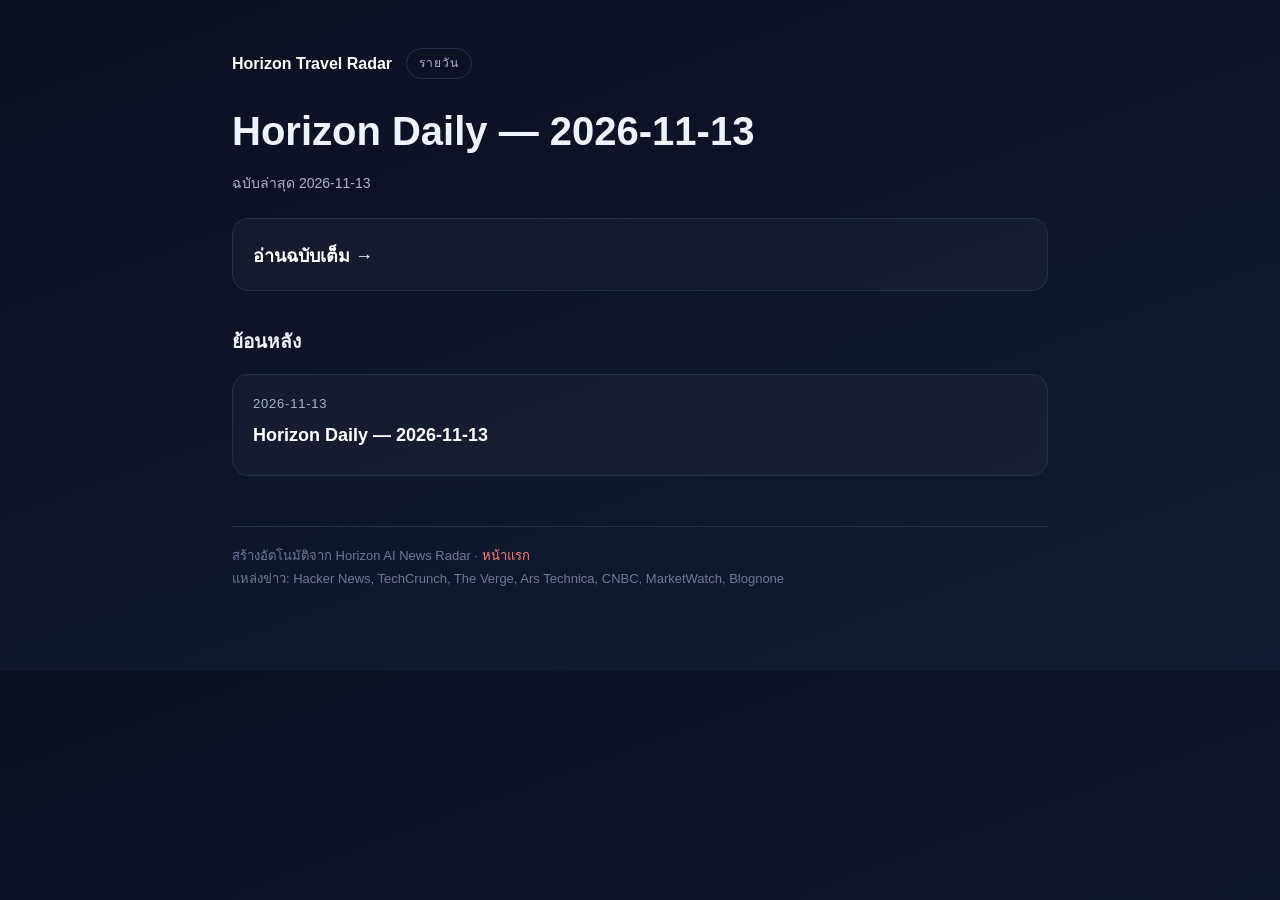
==== docs/index.html @ 7f68d259 "Horizon Travel Radar: Thai travel briefing (2026-11-13)" ====
<!doctype html>
<html lang="th"><head>
<meta charset="utf-8">
<meta name="viewport" content="width=device-width,initial-scale=1">
<title>Horizon Travel Radar — สรุปข่าวภาษาไทยรายวัน</title>
<meta name="description" content="Horizon AI News Radar — สรุปข่าว AI/เทคโนโลยี/การเงิน ภาษาไทยรายวัน">
<meta property="og:title" content="Horizon Travel Radar — สรุปข่าวภาษาไทยรายวัน">
<meta property="og:description" content="สรุปข่าว AI/Tech/Finance ภาษาไทยรายวัน">

<link rel="stylesheet" href="assets/style.css">
</head><body><div class="wrap">
<header class="top">
  <a href="index.html" style="color:#fff;font-weight:700;font-size:16px">Horizon Travel Radar</a>
  <span class="badge">รายวัน</span>
</header>
<h1>Horizon Daily — 2026-11-13</h1><p class="meta">ฉบับล่าสุด 2026-11-13</p><a class="card" href="2026-11-13.html"><div class="t">อ่านฉบับเต็ม →</div></a><h2 style='font-size:19px;margin-top:34px'>ย้อนหลัง</h2><a class="card" href="2026-11-13.html"><div class="d">2026-11-13</div><div class="t">Horizon Daily — 2026-11-13</div><div class="s"></div></a>
<footer>
  สร้างอัตโนมัติจาก Horizon AI News Radar · <a href="https://tstevy3a.github.io/horizon-travel-radar/">หน้าแรก</a><br>
  แหล่งข่าว: Hacker News, TechCrunch, The Verge, Ars Technica, CNBC, MarketWatch, Blognone
</footer>
</div></body></html>
---- docs/assets/style.css ----
:root{--ink:#0b1020;--ink2:#121b33;--accent:#ff3b30;--muted:#a8b5cd;--line:#24304d}
*{box-sizing:border-box}
body{margin:0;background:linear-gradient(160deg,var(--ink),var(--ink2));color:#eef2fa;
 font-family:"Sukhumvit Set","IBM Plex Sans Thai",-apple-system,BlinkMacSystemFont,"Segoe UI",sans-serif;
 line-height:1.75;-webkit-font-smoothing:antialiased}
a{color:#ff8078;text-decoration:none}a:hover{text-decoration:underline}
.wrap{max-width:860px;margin:0 auto;padding:32px 22px 80px}
header.top{display:flex;align-items:center;gap:14px;padding:16px 0 8px}
.badge{border:1px solid var(--line);border-radius:999px;padding:4px 12px;font-size:12px;color:var(--muted);letter-spacing:.08em}
h1{font-size:clamp(26px,4vw,40px);line-height:1.3;margin:18px 0 6px}
.meta{color:var(--muted);font-size:14px;margin-bottom:22px}
.cover{width:100%;border-radius:16px;display:block;margin:8px 0 28px;border:1px solid var(--line)}
article h2{font-size:22px;margin:38px 0 10px;padding-top:14px;border-top:1px solid var(--line)}
article h3{font-size:18px;margin:22px 0 8px;color:#fff}
article p,article li{font-size:16px}
article blockquote{margin:0 0 22px;padding:12px 16px;border-left:3px solid var(--accent);
 background:rgba(255,255,255,.04);border-radius:0 10px 10px 0;color:var(--muted);font-size:14px}
article ul{padding-left:22px}
article hr{border:0;border-top:1px dashed var(--line);margin:30px 0}
article strong{color:#fff}
article code{background:rgba(255,255,255,.08);padding:2px 6px;border-radius:6px;font-size:13px}
.card{display:block;border:1px solid var(--line);border-radius:16px;padding:18px 20px;margin:14px 0;
 background:rgba(255,255,255,.03);transition:border-color .2s}
.card:hover{border-color:#4a5a82;text-decoration:none}
.card .d{color:var(--muted);font-size:13px;letter-spacing:.06em}
.card .t{color:#fff;font-size:18px;font-weight:600;margin-top:4px}
.card .s{color:var(--muted);font-size:14px;margin-top:6px}
footer{margin-top:50px;color:#6c7a99;font-size:13px;border-top:1px solid var(--line);padding-top:18px}
nav a{margin-right:16px;font-size:14px}
@media (max-width:560px){.wrap{padding:20px 16px 60px}}
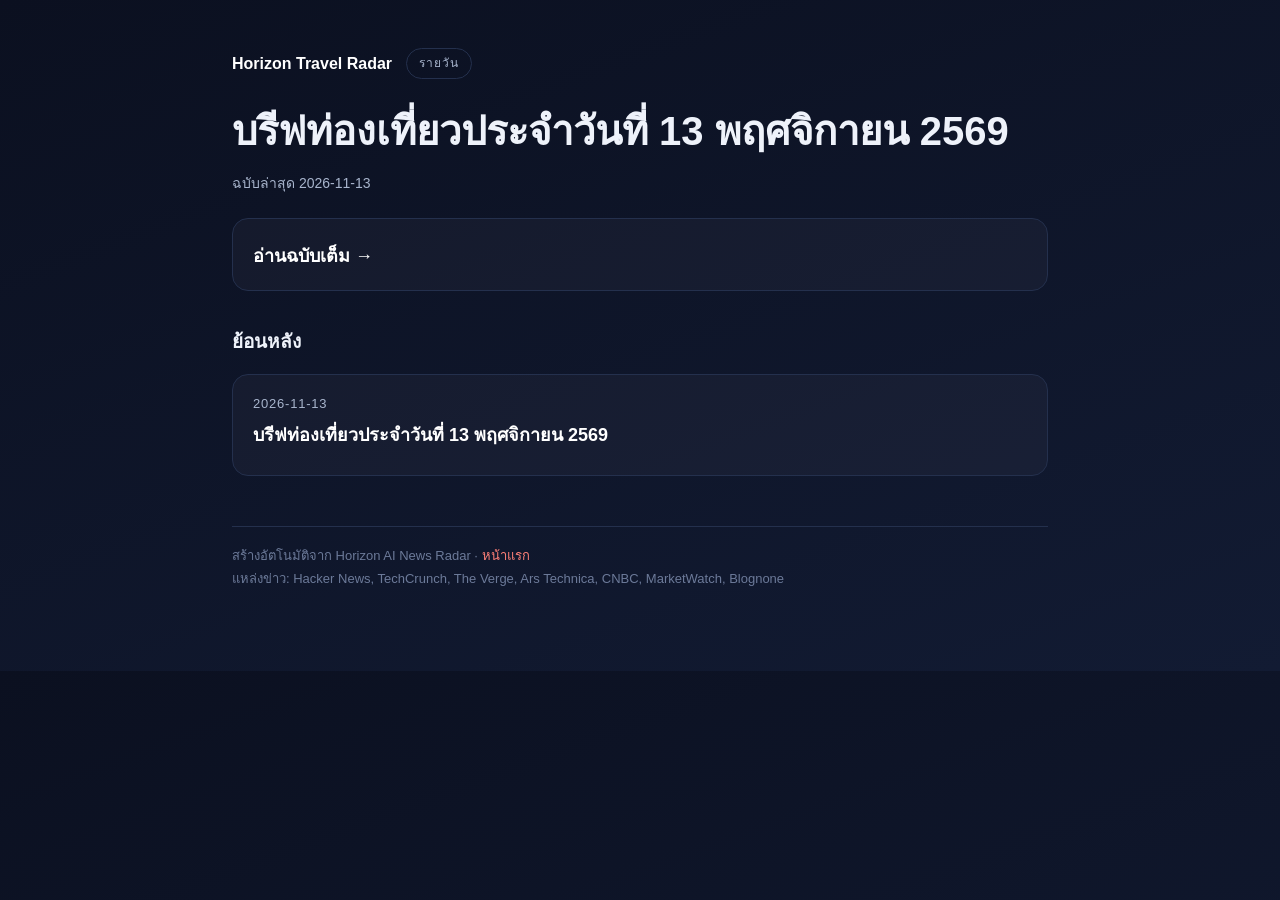
==== commit cc233606: "radar: 2026-11-13" ====
--- a/docs/index.html
+++ b/docs/index.html
@@ -13,7 +13,7 @@
   <a href="index.html" style="color:#fff;font-weight:700;font-size:16px">Horizon Travel Radar</a>
   <span class="badge">รายวัน</span>
 </header>
-<h1>Horizon Daily — 2026-11-13</h1><p class="meta">ฉบับล่าสุด 2026-11-13</p><a class="card" href="2026-11-13.html"><div class="t">อ่านฉบับเต็ม →</div></a><h2 style='font-size:19px;margin-top:34px'>ย้อนหลัง</h2><a class="card" href="2026-11-13.html"><div class="d">2026-11-13</div><div class="t">Horizon Daily — 2026-11-13</div><div class="s"></div></a>
+<h1>บรีฟท่องเที่ยวประจำวันที่ 13 พฤศจิกายน 2569</h1><p class="meta">ฉบับล่าสุด 2026-11-13</p><a class="card" href="2026-11-13.html"><div class="t">อ่านฉบับเต็ม →</div></a><h2 style='font-size:19px;margin-top:34px'>ย้อนหลัง</h2><a class="card" href="2026-11-13.html"><div class="d">2026-11-13</div><div class="t">บรีฟท่องเที่ยวประจำวันที่ 13 พฤศจิกายน 2569</div><div class="s"></div></a>
 <footer>
   สร้างอัตโนมัติจาก Horizon AI News Radar · <a href="https://tstevy3a.github.io/horizon-travel-radar/">หน้าแรก</a><br>
   แหล่งข่าว: Hacker News, TechCrunch, The Verge, Ars Technica, CNBC, MarketWatch, Blognone
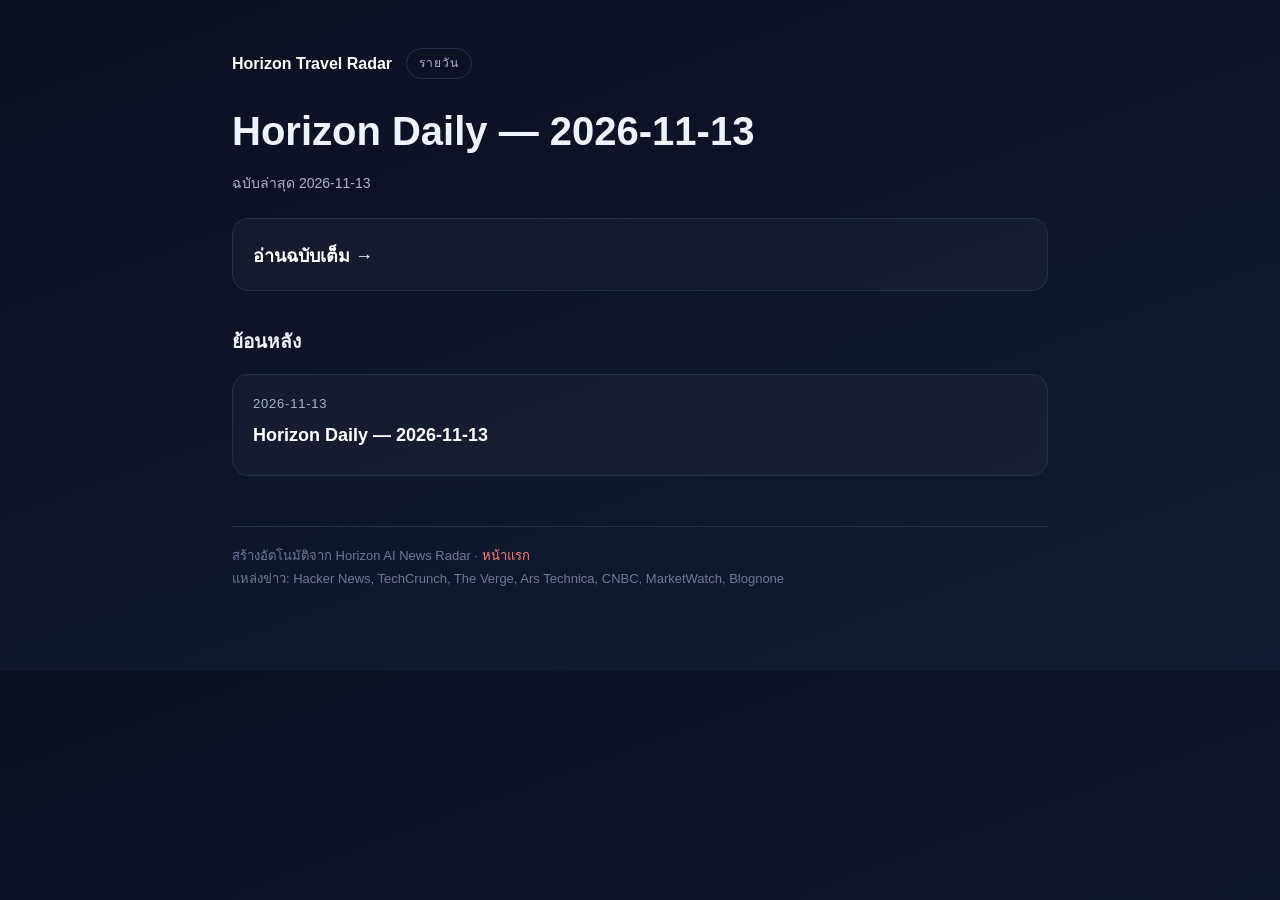
==== commit a5da9b8f: "radar: 2026-11-13" ====
--- a/docs/index.html
+++ b/docs/index.html
@@ -13,7 +13,7 @@
   <a href="index.html" style="color:#fff;font-weight:700;font-size:16px">Horizon Travel Radar</a>
   <span class="badge">รายวัน</span>
 </header>
-<h1>บรีฟท่องเที่ยวประจำวันที่ 13 พฤศจิกายน 2569</h1><p class="meta">ฉบับล่าสุด 2026-11-13</p><a class="card" href="2026-11-13.html"><div class="t">อ่านฉบับเต็ม →</div></a><h2 style='font-size:19px;margin-top:34px'>ย้อนหลัง</h2><a class="card" href="2026-11-13.html"><div class="d">2026-11-13</div><div class="t">บรีฟท่องเที่ยวประจำวันที่ 13 พฤศจิกายน 2569</div><div class="s"></div></a>
+<h1>Horizon Daily — 2026-11-13</h1><p class="meta">ฉบับล่าสุด 2026-11-13</p><a class="card" href="2026-11-13.html"><div class="t">อ่านฉบับเต็ม →</div></a><h2 style='font-size:19px;margin-top:34px'>ย้อนหลัง</h2><a class="card" href="2026-11-13.html"><div class="d">2026-11-13</div><div class="t">Horizon Daily — 2026-11-13</div><div class="s"></div></a>
 <footer>
   สร้างอัตโนมัติจาก Horizon AI News Radar · <a href="https://tstevy3a.github.io/horizon-travel-radar/">หน้าแรก</a><br>
   แหล่งข่าว: Hacker News, TechCrunch, The Verge, Ars Technica, CNBC, MarketWatch, Blognone
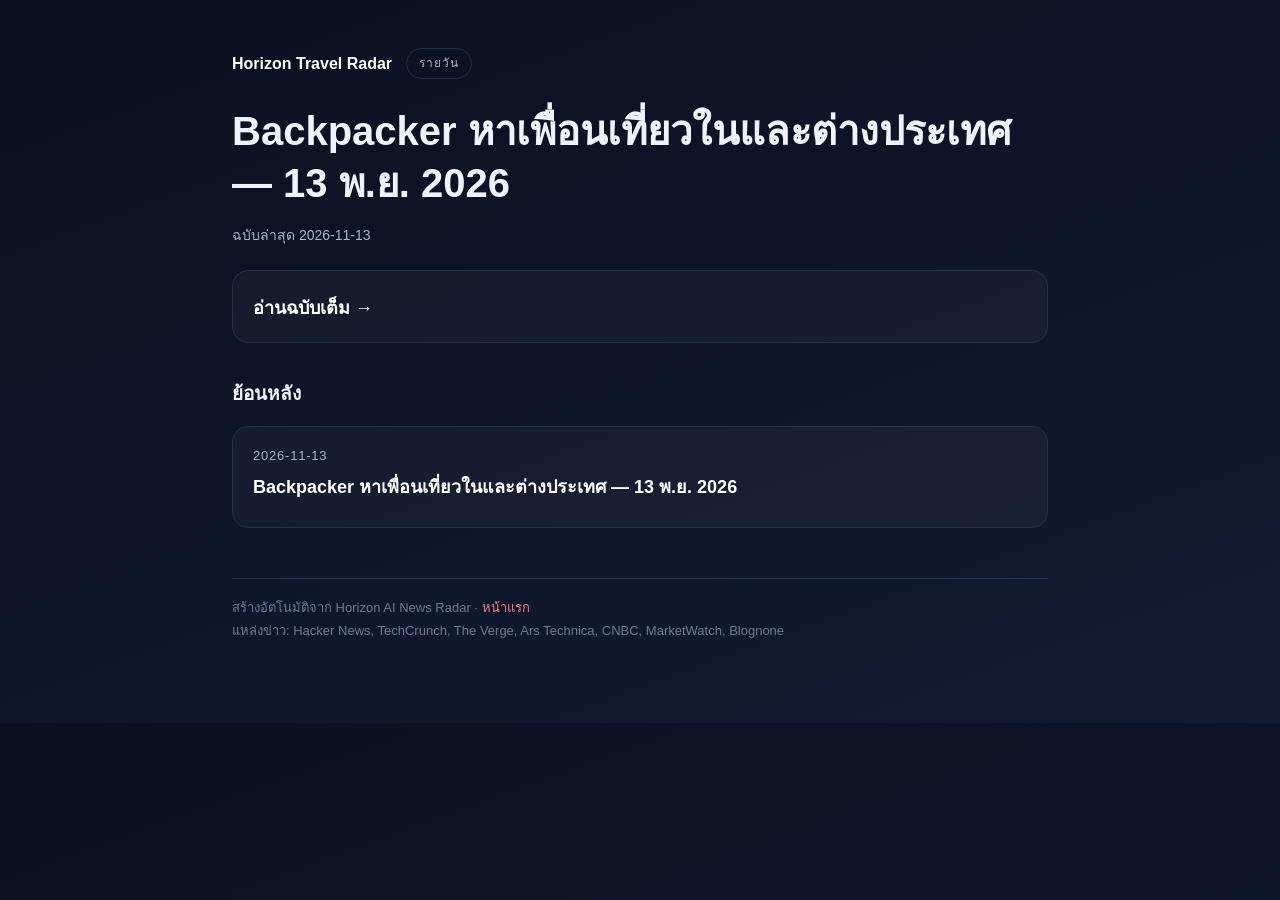
==== commit fa9798c8: "radar: 2026-11-13" ====
--- a/docs/index.html
+++ b/docs/index.html
@@ -13,7 +13,7 @@
   <a href="index.html" style="color:#fff;font-weight:700;font-size:16px">Horizon Travel Radar</a>
   <span class="badge">รายวัน</span>
 </header>
-<h1>Horizon Daily — 2026-11-13</h1><p class="meta">ฉบับล่าสุด 2026-11-13</p><a class="card" href="2026-11-13.html"><div class="t">อ่านฉบับเต็ม →</div></a><h2 style='font-size:19px;margin-top:34px'>ย้อนหลัง</h2><a class="card" href="2026-11-13.html"><div class="d">2026-11-13</div><div class="t">Horizon Daily — 2026-11-13</div><div class="s"></div></a>
+<h1>Backpacker หาเพื่อนเที่ยวในและต่างประเทศ — 13 พ.ย. 2026</h1><p class="meta">ฉบับล่าสุด 2026-11-13</p><a class="card" href="2026-11-13.html"><div class="t">อ่านฉบับเต็ม →</div></a><h2 style='font-size:19px;margin-top:34px'>ย้อนหลัง</h2><a class="card" href="2026-11-13.html"><div class="d">2026-11-13</div><div class="t">Backpacker หาเพื่อนเที่ยวในและต่างประเทศ — 13 พ.ย. 2026</div><div class="s"></div></a>
 <footer>
   สร้างอัตโนมัติจาก Horizon AI News Radar · <a href="https://tstevy3a.github.io/horizon-travel-radar/">หน้าแรก</a><br>
   แหล่งข่าว: Hacker News, TechCrunch, The Verge, Ars Technica, CNBC, MarketWatch, Blognone
--- a/docs/assets/style.css
+++ b/docs/assets/style.css
@@ -9,7 +9,8 @@
 .badge{border:1px solid var(--line);border-radius:999px;padding:4px 12px;font-size:12px;color:var(--muted);letter-spacing:.08em}
 h1{font-size:clamp(26px,4vw,40px);line-height:1.3;margin:18px 0 6px}
 .meta{color:var(--muted);font-size:14px;margin-bottom:22px}
-.cover{width:100%;border-radius:16px;display:block;margin:8px 0 28px;border:1px solid var(--line)}
+.cover{width:100%;border-radius:16px;display:block;margin:8px 0 10px;border:1px solid var(--line)}
+.credit{color:#6c7a99;font-size:12px;margin:0 0 28px}
 article h2{font-size:22px;margin:38px 0 10px;padding-top:14px;border-top:1px solid var(--line)}
 article h3{font-size:18px;margin:22px 0 8px;color:#fff}
 article p,article li{font-size:16px}
